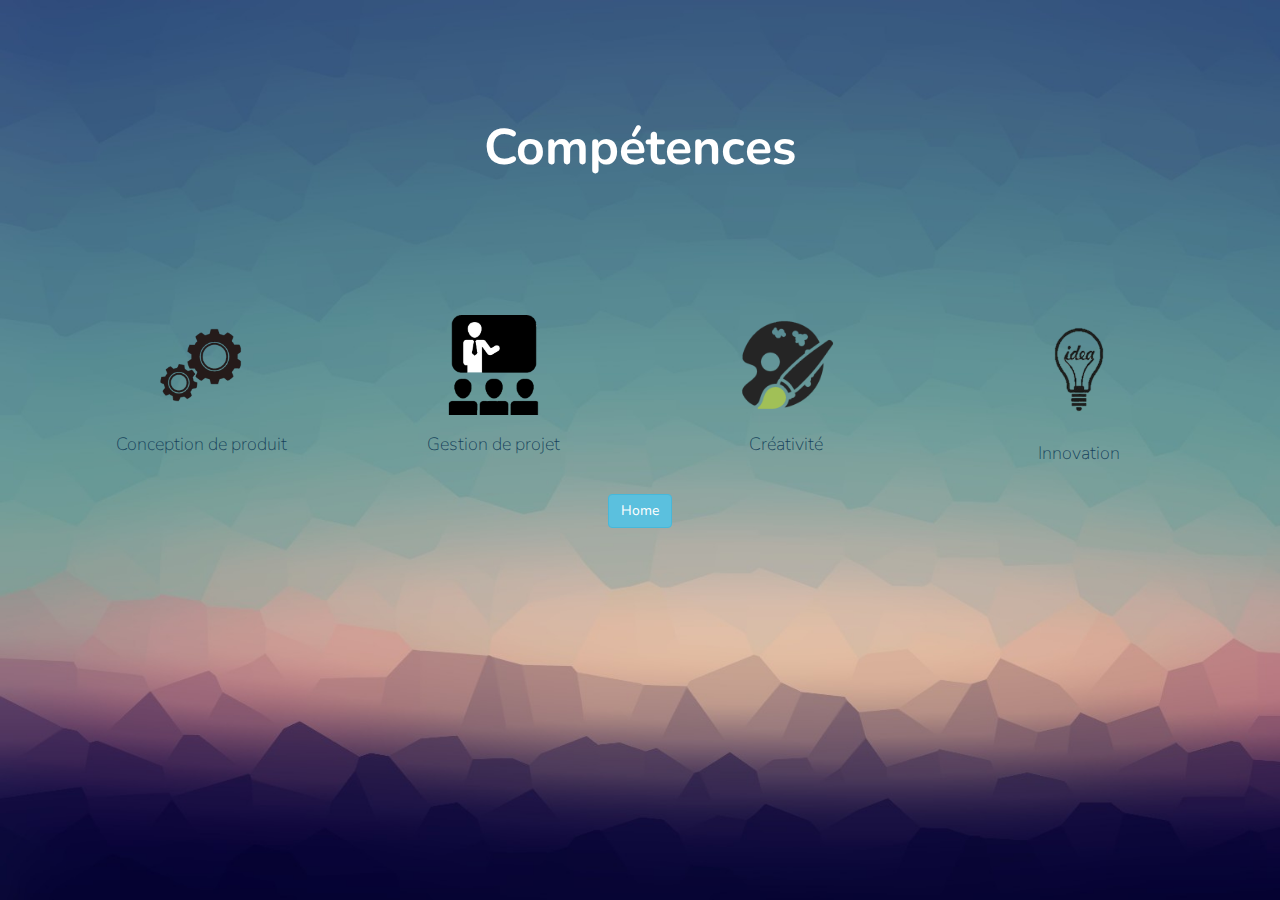
==== index-comp.html @ 4c62054b "final" ====
<html>
  <head>
    <meta charset="utf-8">
    <title>Compétences</title>
    <meta name="description" content="Ce site web a été créé par Julia">
    <link rel="stylesheet" href="https://maxcdn.bootstrapcdn.com/font-awesome/4.4.0/css/font-awesome.min.css">
    <link href="https://fonts.googleapis.com/css?family=Nunito" rel="stylesheet"> 
    <meta http-equiv="X-UA-Compatible" content="IE=edge">
    <meta name="viewport" content="width=device-width, initial-scale=1">
    <link rel="stylesheet" href="https://maxcdn.bootstrapcdn.com/bootstrap/3.2.0/css/bootstrap.min.css">
    <link href='style-comp.css' rel='stylesheet'>

  </head>
  
  <body>

    <div id="banner">
      <h1>Compétences</h1>
      <!-- <p>
      <a href="#"><button type="button" class="btn btn-info">Start now</button></a>
      </p> -->
    </div>


    
    <div class="container">
      <div class="row">
        <div class="col-xs-12 col-sm-6 col-md-3">
          <div class="card">
          <img src="images/rouage.png" alt="rouage" width="100">
          <h2>Conception de produit</h2>
          	
			
			
          </div>
        </div>
            
   
        <div class="col-xs-12 col-sm-6 col-md-3">
          <div class="card">
          <img src="images/projet.png" alt="projet" width="100">
          <h2>Gestion de projet</h2>
          </div>
        </div>

      

        <div class="col-xs-12 col-sm-6 col-md-3">
          <div class="card">
          <img src="images/créa.png" alt="créa" width="100">
          <h2>Créativité</h2>
          	
						
          </div>
        </div>
       
    
        <div class="col-xs-12 col-sm-6 col-md-3">
          <div class="card">
          <img src="images/innovation.png" alt="innovation" width="100">
          <h2>Innovation</h2>
          
          </div>
        </div>
      </div>
    </div>   
    
  <div id="footer">
    <p>
      <a href="index.html"><button type="button" class="btn btn-info">Home</button></a>
    </p>

  </div>

  </body>

</html>
---- style-comp.css ----
body{
  background-image:url(images/fond.jpg);
  background-size: cover;
  font-family:"Nunito", sans-serif;
  color: #f9dbbd;
  text-align: center;
}

h1{
  color: white;
  font-weight: bolder;
  font-size: 30px;
  text-align: center;

}

h2 {
  color: #16425b;
  font-weight: lighter;
  font-size: 18px;
}


p {
  color: #f9dbbd;
  font-size: 15px;
}

#banner {
  padding: 100px;
  margin-bottom: 10px;
  /*text-shadow: 1px 2px 3px lightgrey;*/
  background-image:url(images/comp.jpeg);
  background-size: cover;
}

#banner h1{
  font-size: 50px;
}

#banner p{
  font-size: 20px;
}

.card {
  text-align: center;
  /*background-color: #b8d3d1;
  border-radius: 10px;*/
  padding: 20px;
}


.card p{
  color:#6b717e;
  font-size: 15px;
}
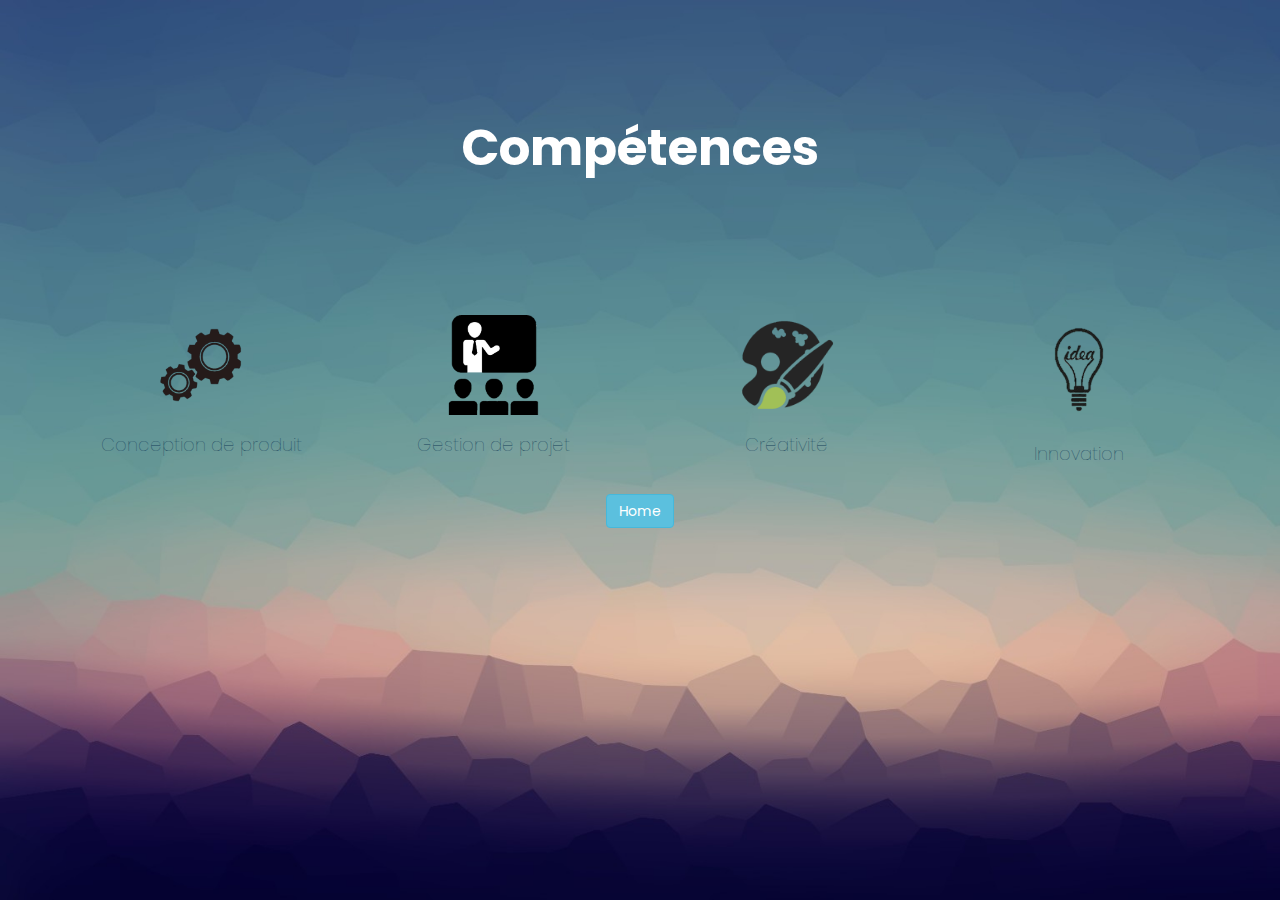
==== commit 33f0e80b: "v2" ====
--- a/index-comp.html
+++ b/index-comp.html
@@ -4,7 +4,7 @@
     <title>Compétences</title>
     <meta name="description" content="Ce site web a été créé par Julia">
     <link rel="stylesheet" href="https://maxcdn.bootstrapcdn.com/font-awesome/4.4.0/css/font-awesome.min.css">
-    <link href="https://fonts.googleapis.com/css?family=Nunito" rel="stylesheet"> 
+    <link href="https://fonts.googleapis.com/css?family=Poppins" rel="stylesheet"> 
     <meta http-equiv="X-UA-Compatible" content="IE=edge">
     <meta name="viewport" content="width=device-width, initial-scale=1">
     <link rel="stylesheet" href="https://maxcdn.bootstrapcdn.com/bootstrap/3.2.0/css/bootstrap.min.css">
--- a/style-comp.css
+++ b/style-comp.css
@@ -1,7 +1,7 @@
 body{
   background-image:url(images/fond.jpg);
   background-size: cover;
-  font-family:"Nunito", sans-serif;
+  font-family: 'Poppins', sans-serif;
   color: #f9dbbd;
   text-align: center;
 }
